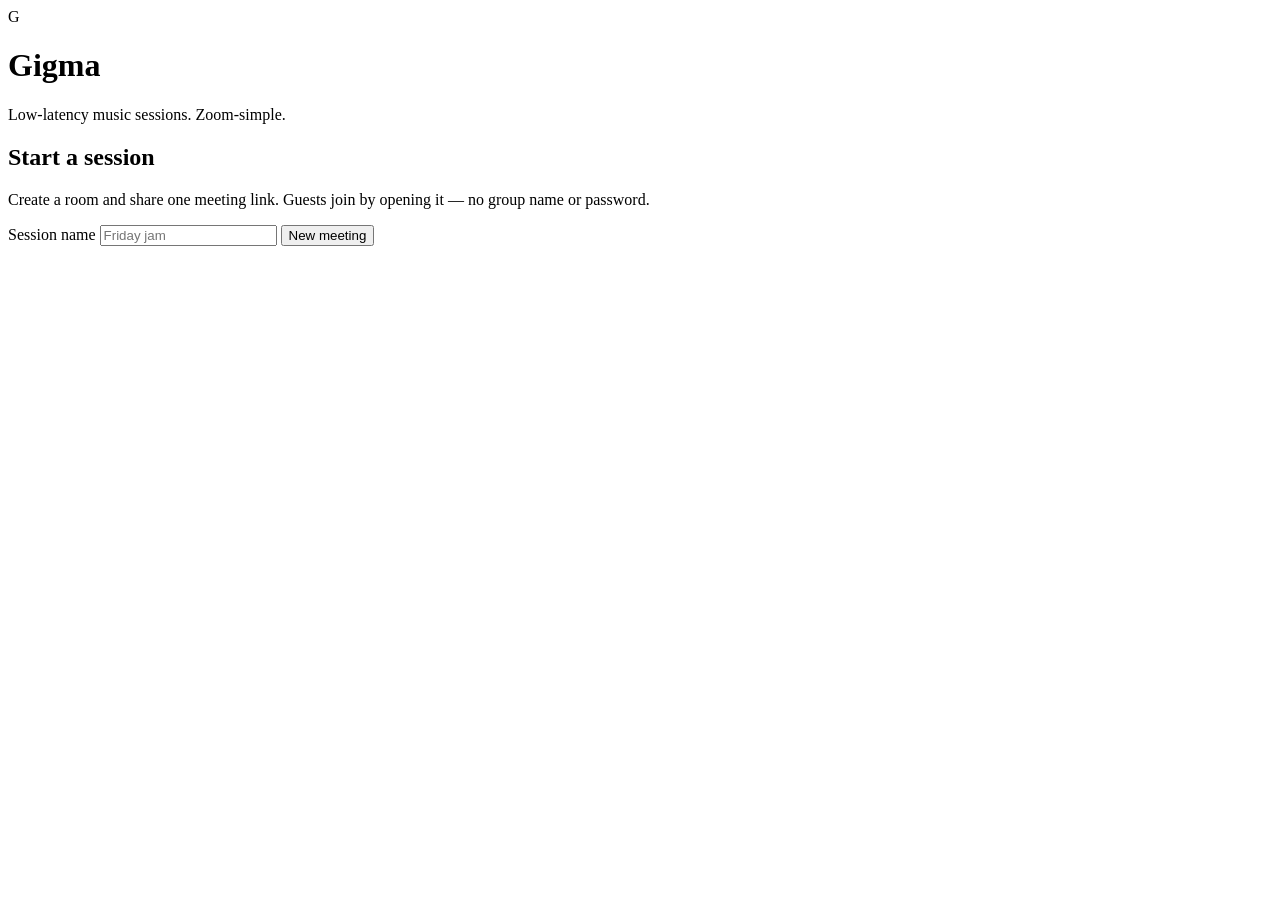
==== web/static/index.html @ 848fe890 "Scaffold Gigma as Go web app with meeting-link UI Go server manages SonoBus as a child process only;" ====
<!DOCTYPE html>
<html lang="en">
<head>
  <meta charset="utf-8" />
  <meta name="viewport" content="width=device-width, initial-scale=1" />
  <title>Gigma</title>
  <link rel="stylesheet" href="/styles.css" />
</head>
<body>
  <main class="shell">
    <header class="brand">
      <div class="logo">G</div>
      <div>
        <h1>Gigma</h1>
        <p>Low-latency music sessions. Zoom-simple.</p>
      </div>
    </header>

    <section class="card">
      <h2>Start a session</h2>
      <p class="muted">Create a room and share one meeting link. Guests join by opening it — no group name or password.</p>
      <label for="title">Session name</label>
      <input id="title" type="text" placeholder="Friday jam" autocomplete="off" />
      <button id="create" class="primary">New meeting</button>
      <p id="err" class="error" hidden></p>
    </section>

    <section class="card" id="share" hidden>
      <h2>Share this link</h2>
      <div class="row">
        <input id="link" type="text" readonly />
        <button id="copy" type="button">Copy</button>
      </div>
      <a id="open" class="primary linkish" href="#">Join as host</a>
    </section>
  </main>
  <script src="/app.js"></script>
</body>
</html>
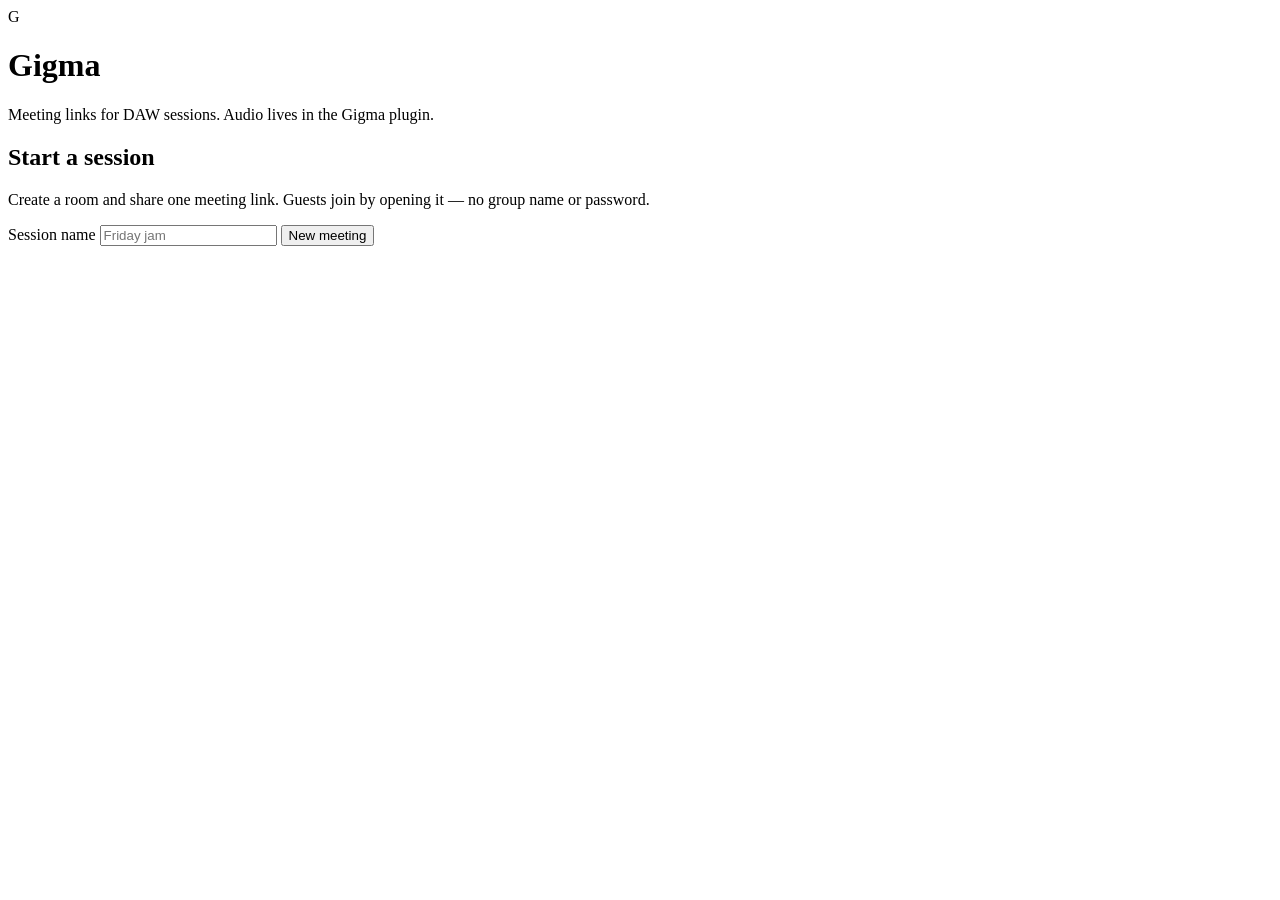
==== commit fb61c246: "Split Gigma into Go meeting broker + macOS VST3/AU plugin scaffold Go app no longer runs SonoBus; it" ====
--- a/web/static/index.html
+++ b/web/static/index.html
@@ -12,7 +12,7 @@
       <div class="logo">G</div>
       <div>
         <h1>Gigma</h1>
-        <p>Low-latency music sessions. Zoom-simple.</p>
+        <p>Meeting links for DAW sessions. Audio lives in the Gigma plugin.</p>
       </div>
     </header>
 
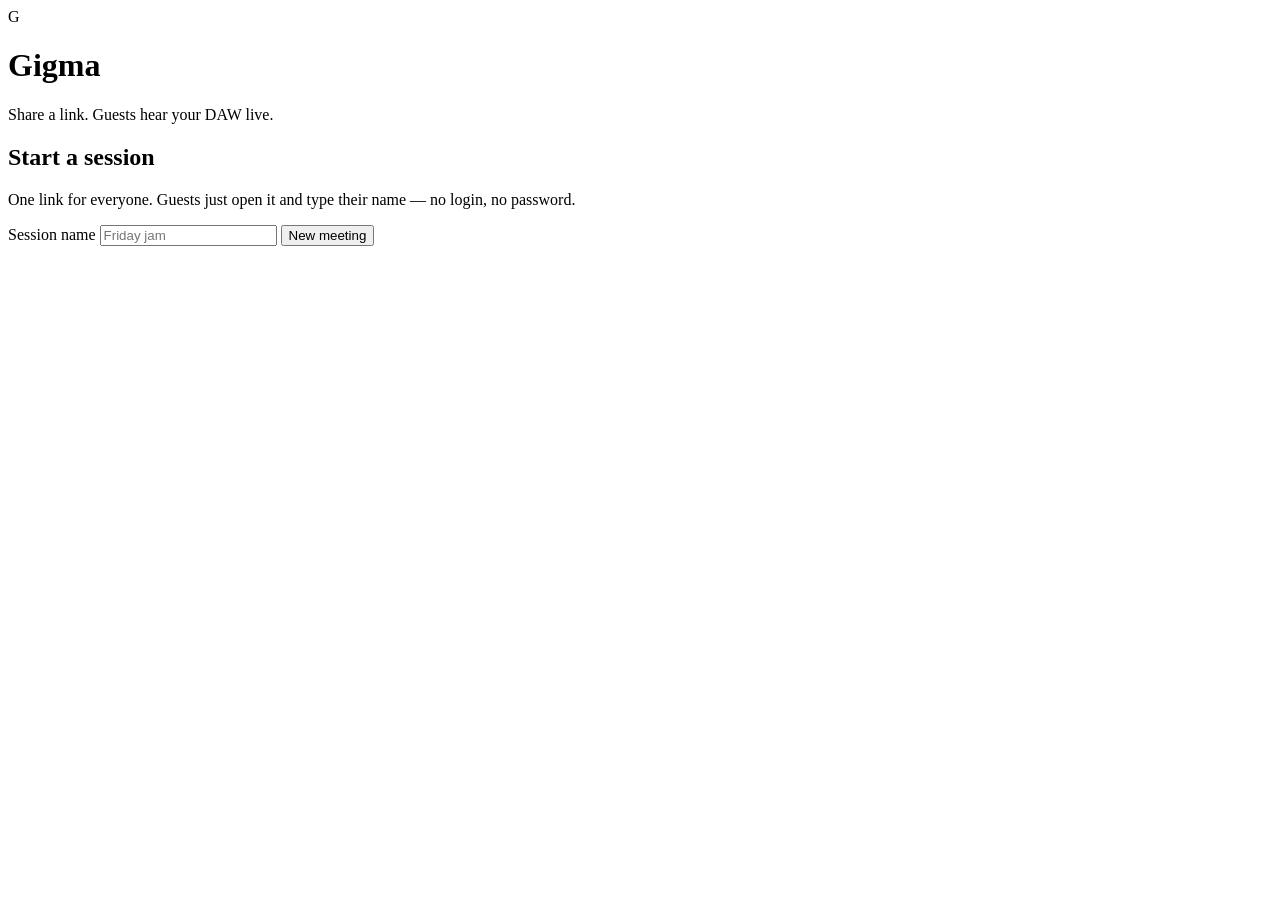
==== commit 0f3274b5: "Web: phone-first join + listen UX (sticky Listen/Mute, safe areas, level meter, share sheet, iOS aud" ====
--- a/web/static/index.html
+++ b/web/static/index.html
@@ -2,38 +2,50 @@
 <html lang="en">
 <head>
   <meta charset="utf-8" />
-  <meta name="viewport" content="width=device-width, initial-scale=1" />
+  <meta name="viewport" content="width=device-width, initial-scale=1, viewport-fit=cover" />
+  <meta name="theme-color" content="#0b0f14" />
+  <meta name="apple-mobile-web-app-capable" content="yes" />
+  <meta name="apple-mobile-web-app-status-bar-style" content="black-translucent" />
+  <meta name="description" content="Meeting links for DAW sessions. Share a link, guests listen live." />
   <title>Gigma</title>
-  <link rel="stylesheet" href="/styles.css" />
+  <link rel="stylesheet" href="/styles.css?v=2" />
 </head>
 <body>
   <main class="shell">
     <header class="brand">
-      <div class="logo">G</div>
+      <div class="logo" aria-hidden="true">G</div>
       <div>
         <h1>Gigma</h1>
-        <p>Meeting links for DAW sessions. Audio lives in the Gigma plugin.</p>
+        <p>Share a link. Guests hear your DAW live.</p>
       </div>
     </header>
 
-    <section class="card">
+    <form class="card" id="start" novalidate>
       <h2>Start a session</h2>
-      <p class="muted">Create a room and share one meeting link. Guests join by opening it — no group name or password.</p>
+      <p class="muted small">One link for everyone. Guests just open it and type their name — no login, no password.</p>
       <label for="title">Session name</label>
-      <input id="title" type="text" placeholder="Friday jam" autocomplete="off" />
-      <button id="create" class="primary">New meeting</button>
-      <p id="err" class="error" hidden></p>
-    </section>
+      <input id="title" type="text" placeholder="Friday jam" autocomplete="off" enterkeyhint="go" maxlength="80" />
+      <button id="create" class="primary block" type="submit">New meeting</button>
+      <p id="err" class="error" role="alert" hidden></p>
+    </form>
 
     <section class="card" id="share" hidden>
-      <h2>Share this link</h2>
-      <div class="row">
-        <input id="link" type="text" readonly />
-        <button id="copy" type="button">Copy</button>
+      <h2>Your meeting link</h2>
+      <input id="link" type="text" readonly aria-label="Meeting link" />
+      <div class="stack">
+        <div class="row">
+          <button id="sharebtn" class="primary" type="button">Share</button>
+          <button id="copy" type="button">Copy</button>
+        </div>
+        <a id="open" class="btn ghost block" href="#">Open meeting page</a>
       </div>
-      <a id="open" class="primary linkish" href="#">Join as host</a>
+      <ol class="steps" style="margin-top:16px">
+        <li>Send the link to guests — they open it, type a name and tap <strong>Listen</strong>.</li>
+        <li>Audio comes from the <strong>Gigma</strong> plugin on your DAW channel.</li>
+      </ol>
     </section>
   </main>
-  <script src="/app.js"></script>
+  <script src="/common.js?v=2"></script>
+  <script src="/app.js?v=2"></script>
 </body>
 </html>
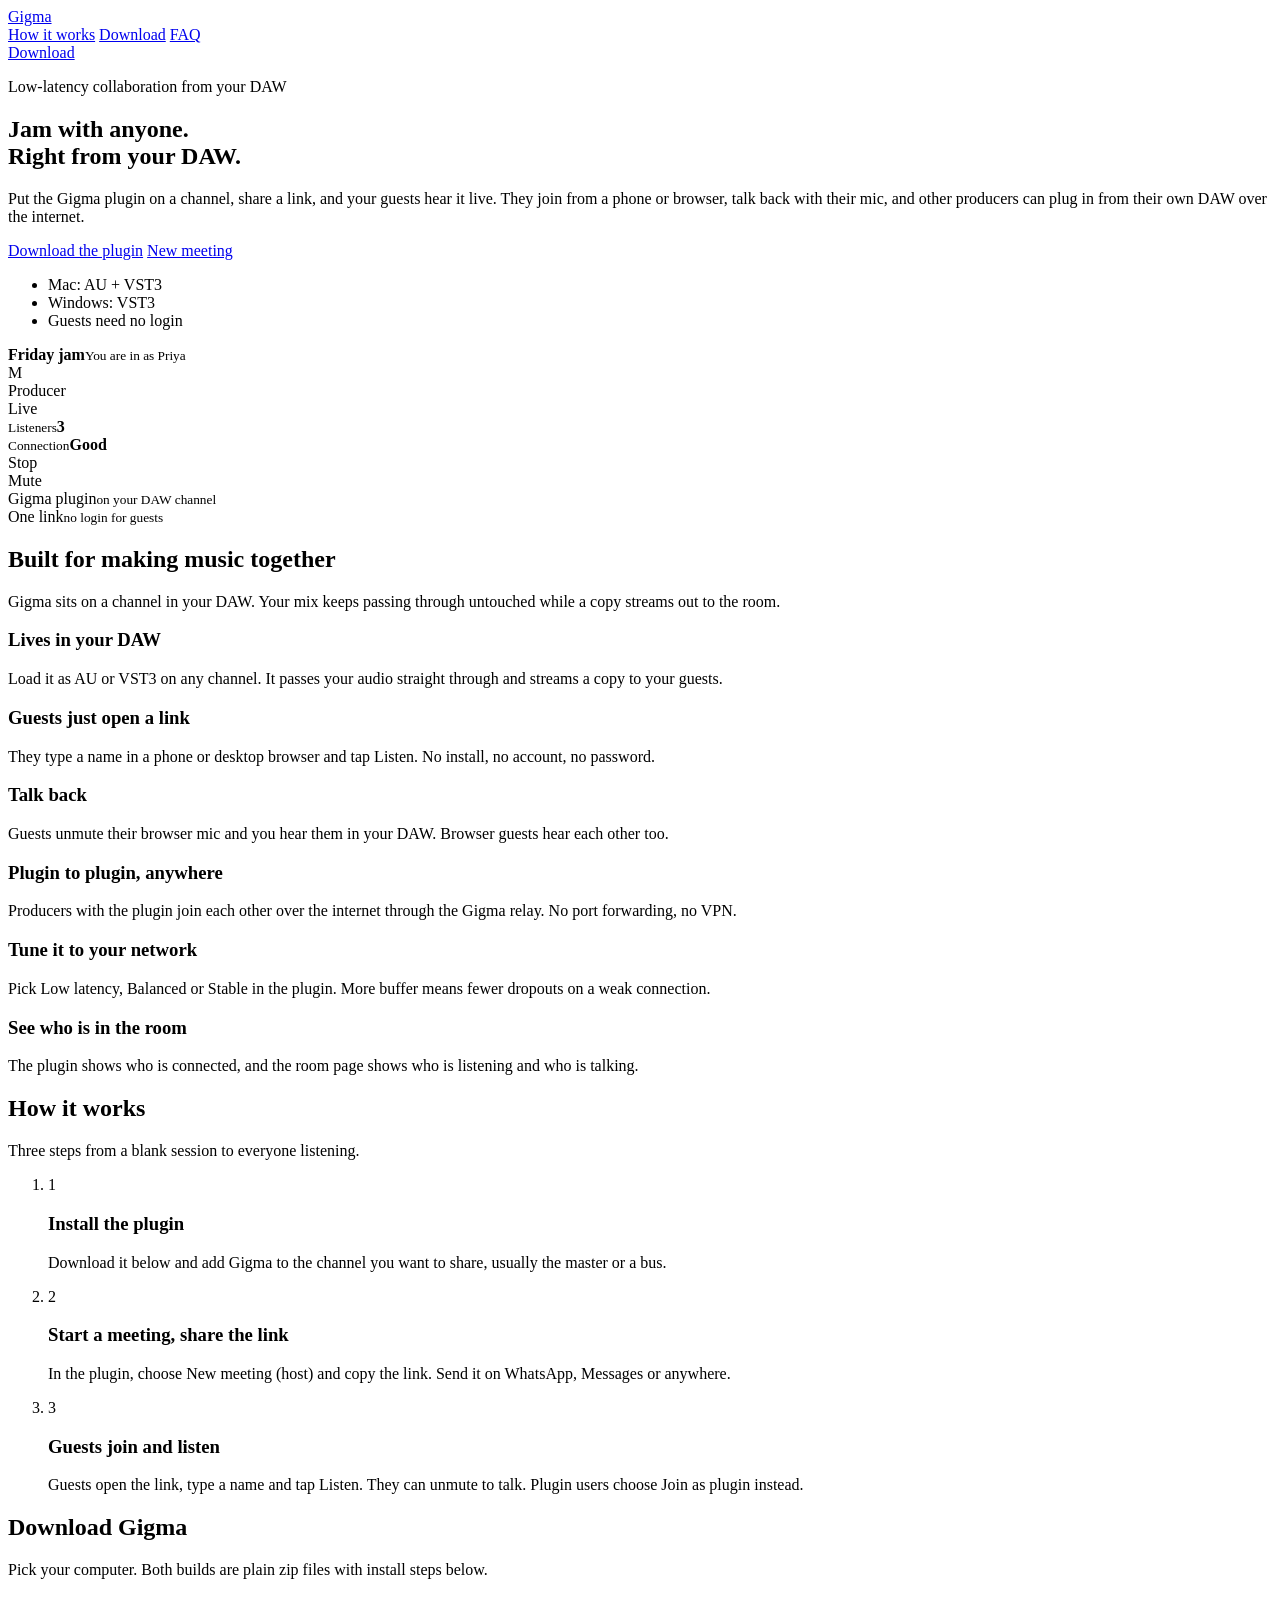
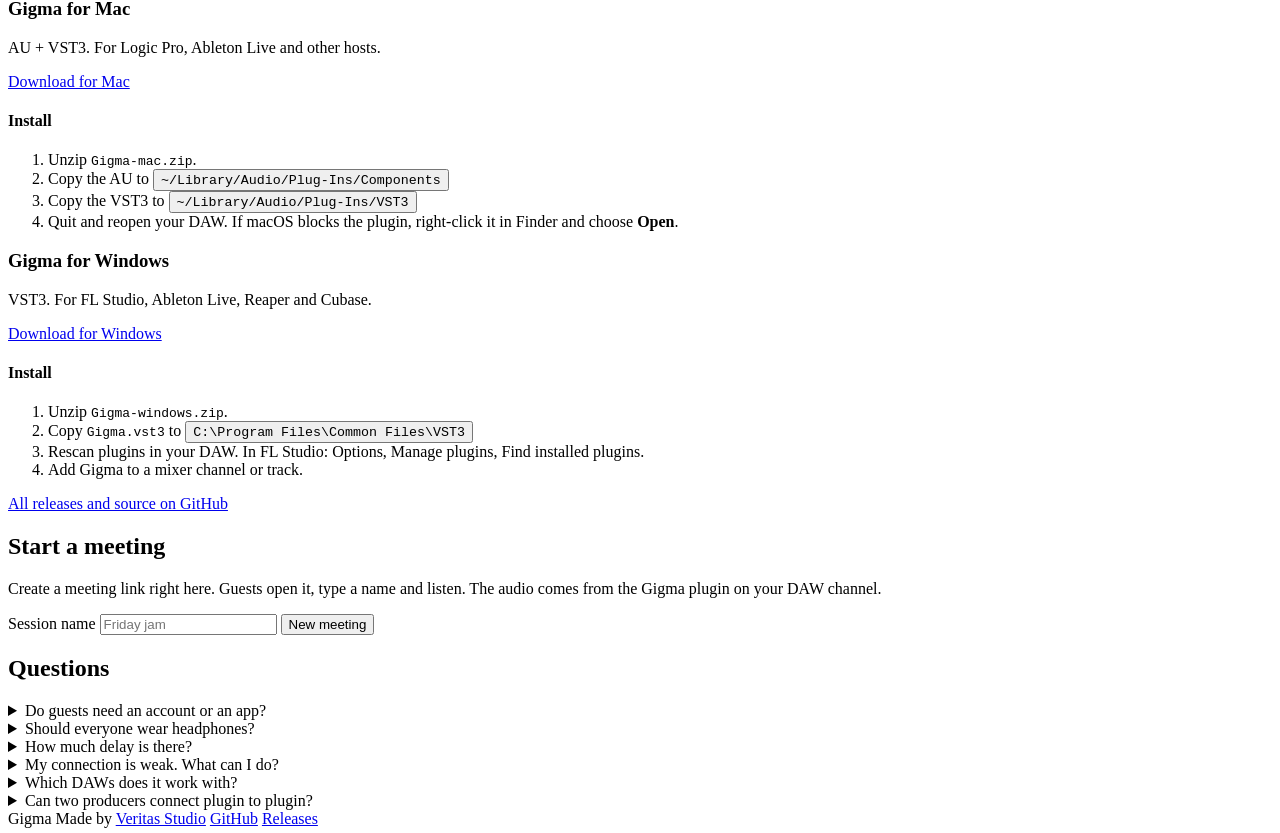
==== commit e5f54782: "Web: product landing page with Mac/Windows plugin downloads; liquid-glass restyle; replace emojis wi" ====
--- a/web/static/index.html
+++ b/web/static/index.html
@@ -3,49 +3,197 @@
 <head>
   <meta charset="utf-8" />
   <meta name="viewport" content="width=device-width, initial-scale=1, viewport-fit=cover" />
-  <meta name="theme-color" content="#0b0f14" />
+  <meta name="theme-color" content="#070a12" />
   <meta name="apple-mobile-web-app-capable" content="yes" />
   <meta name="apple-mobile-web-app-status-bar-style" content="black-translucent" />
-  <meta name="description" content="Meeting links for DAW sessions. Share a link, guests listen live." />
-  <title>Gigma</title>
-  <link rel="stylesheet" href="/styles.css?v=2" />
+  <meta name="description" content="Gigma streams a channel from your DAW to anyone with a link. Guests listen and talk back from a browser; producers can join each other from the plugin over the internet. AU and VST3 for Mac and Windows." />
+  <meta property="og:title" content="Gigma: jam from your DAW with a link" />
+  <meta property="og:description" content="A plugin that streams your DAW channel live. Guests join in the browser, no login. AU and VST3 for Mac, VST3 for Windows." />
+  <meta property="og:type" content="website" />
+  <meta property="og:url" content="https://gigma.veritas.org.in/" />
+  <title>Gigma | Jam from your DAW with a link</title>
+  <link rel="icon" href="/favicon.svg" type="image/svg+xml" />
+  <link rel="stylesheet" href="/styles.css?v=4" />
+  <link rel="stylesheet" href="/landing.css?v=1" />
 </head>
-<body>
-  <main class="shell">
-    <header class="brand">
-      <div class="logo" aria-hidden="true">G</div>
-      <div>
-        <h1>Gigma</h1>
-        <p>Share a link. Guests hear your DAW live.</p>
+<body class="landing">
+  <header class="nav-wrap">
+    <nav class="nav" aria-label="Main">
+      <a class="nav-brand" href="/" aria-label="Gigma home"><span class="logo"><i data-icon="logo"></i></span><span class="nav-name">Gigma</span></a>
+      <div class="nav-links">
+        <a href="#how">How it works</a>
+        <a href="#download">Download</a>
+        <a href="#faq">FAQ</a>
       </div>
-    </header>
+      <a class="btn primary nav-cta" href="#download"><i data-icon="download"></i><span>Download</span></a>
+    </nav>
+  </header>
 
-    <form class="card" id="start" novalidate>
-      <h2>Start a session</h2>
-      <p class="muted small">One link for everyone. Guests just open it and type their name — no login, no password.</p>
-      <label for="title">Session name</label>
-      <input id="title" type="text" placeholder="Friday jam" autocomplete="off" enterkeyhint="go" maxlength="80" />
-      <button id="create" class="primary block" type="submit">New meeting</button>
-      <p id="err" class="error" role="alert" hidden></p>
-    </form>
+  <main>
+    <!-- Hero -->
+    <section class="hero wrap">
+      <div class="hero-copy">
+        <p class="eyebrow"><i data-icon="audio-lines"></i> Low-latency collaboration from your DAW</p>
+        <h1>Jam with anyone.<br /><span class="grad">Right from your DAW.</span></h1>
+        <p class="lede">Put the Gigma plugin on a channel, share a link, and your guests hear it live. They join from a phone or browser, talk back with their mic, and other producers can plug in from their own DAW over the internet.</p>
+        <div class="cta-row">
+          <a class="btn primary big" href="#download"><i data-icon="download"></i> Download the plugin</a>
+          <a class="btn big" href="#start"><i data-icon="plus"></i> New meeting</a>
+        </div>
+        <ul class="chips" aria-label="Highlights">
+          <li><i data-icon="laptop"></i> Mac: AU + VST3</li>
+          <li><i data-icon="monitor"></i> Windows: VST3</li>
+          <li><i data-icon="smartphone"></i> Guests need no login</li>
+        </ul>
+      </div>
 
-    <section class="card" id="share" hidden>
-      <h2>Your meeting link</h2>
-      <input id="link" type="text" readonly aria-label="Meeting link" />
-      <div class="stack">
-        <div class="row">
-          <button id="sharebtn" class="primary" type="button">Share</button>
-          <button id="copy" type="button">Copy</button>
+      <!-- Illustration of the guest view (decorative) -->
+      <div class="hero-visual" aria-hidden="true">
+        <div class="mock">
+          <div class="mock-bar"><span class="logo sm"><i data-icon="logo"></i></span><div><b>Friday jam</b><small>You are in as Priya</small></div></div>
+          <div class="mock-card live">
+            <div class="avatar">M</div>
+            <div class="mock-name">Producer</div>
+            <span class="pill live">Live</span>
+            <div class="meter" id="mock-meter"></div>
+          </div>
+          <div class="mock-row">
+            <div class="mock-stat"><i data-icon="users"></i><div><small>Listeners</small><b>3</b></div></div>
+            <div class="mock-stat"><i data-icon="signal"></i><div><small>Connection</small><b>Good</b></div></div>
+          </div>
+          <div class="mock-ctl">
+            <div class="mock-btn on"><i data-icon="stop"></i> Stop</div>
+            <div class="mock-btn mic"><i data-icon="mic"></i> Mute</div>
+          </div>
         </div>
-        <a id="open" class="btn ghost block" href="#">Open meeting page</a>
+        <div class="float f1"><i data-icon="plug"></i><span>Gigma plugin<small>on your DAW channel</small></span></div>
+        <div class="float f2"><i data-icon="link"></i><span>One link<small>no login for guests</small></span></div>
       </div>
-      <ol class="steps" style="margin-top:16px">
-        <li>Send the link to guests — they open it, type a name and tap <strong>Listen</strong>.</li>
-        <li>Audio comes from the <strong>Gigma</strong> plugin on your DAW channel.</li>
+    </section>
+
+    <!-- What it does -->
+    <section class="wrap section" aria-labelledby="what-h">
+      <div class="section-head">
+        <h2 id="what-h">Built for making music together</h2>
+        <p class="muted">Gigma sits on a channel in your DAW. Your mix keeps passing through untouched while a copy streams out to the room.</p>
+      </div>
+      <div class="grid feat">
+        <article class="tile"><span class="tile-ic"><i data-icon="plug"></i></span><h3>Lives in your DAW</h3><p>Load it as AU or VST3 on any channel. It passes your audio straight through and streams a copy to your guests.</p></article>
+        <article class="tile"><span class="tile-ic"><i data-icon="smartphone"></i></span><h3>Guests just open a link</h3><p>They type a name in a phone or desktop browser and tap Listen. No install, no account, no password.</p></article>
+        <article class="tile"><span class="tile-ic"><i data-icon="mic"></i></span><h3>Talk back</h3><p>Guests unmute their browser mic and you hear them in your DAW. Browser guests hear each other too.</p></article>
+        <article class="tile"><span class="tile-ic"><i data-icon="globe"></i></span><h3>Plugin to plugin, anywhere</h3><p>Producers with the plugin join each other over the internet through the Gigma relay. No port forwarding, no VPN.</p></article>
+        <article class="tile"><span class="tile-ic"><i data-icon="sliders"></i></span><h3>Tune it to your network</h3><p>Pick Low latency, Balanced or Stable in the plugin. More buffer means fewer dropouts on a weak connection.</p></article>
+        <article class="tile"><span class="tile-ic"><i data-icon="users"></i></span><h3>See who is in the room</h3><p>The plugin shows who is connected, and the room page shows who is listening and who is talking.</p></article>
+      </div>
+    </section>
+
+    <!-- How it works -->
+    <section class="wrap section" id="how" aria-labelledby="how-h">
+      <div class="section-head">
+        <h2 id="how-h">How it works</h2>
+        <p class="muted">Three steps from a blank session to everyone listening.</p>
+      </div>
+      <ol class="grid steps3">
+        <li class="tile"><span class="num">1</span><h3>Install the plugin</h3><p>Download it below and add Gigma to the channel you want to share, usually the master or a bus.</p></li>
+        <li class="tile"><span class="num">2</span><h3>Start a meeting, share the link</h3><p>In the plugin, choose New meeting (host) and copy the link. Send it on WhatsApp, Messages or anywhere.</p></li>
+        <li class="tile"><span class="num">3</span><h3>Guests join and listen</h3><p>Guests open the link, type a name and tap Listen. They can unmute to talk. Plugin users choose Join as plugin instead.</p></li>
       </ol>
     </section>
+
+    <!-- Downloads -->
+    <section class="wrap section" id="download" aria-labelledby="dl-h">
+      <div class="section-head">
+        <h2 id="dl-h">Download Gigma</h2>
+        <p class="muted">Pick your computer. Both builds are plain zip files with install steps below.</p>
+      </div>
+      <p class="notice" id="mobile-note" hidden><i data-icon="laptop"></i><span>Plugins install on a computer. Open this page on your Mac or PC to download, or send yourself the link.</span></p>
+      <div class="grid dl">
+        <article class="tile dl-card" id="dl-mac">
+          <span class="rec" hidden>Recommended for this computer</span>
+          <div class="dl-head"><span class="tile-ic"><i data-icon="laptop"></i></span><div><h3>Gigma for Mac</h3><p class="muted small">AU + VST3. For Logic Pro, Ableton Live and other hosts.</p></div></div>
+          <a class="btn primary block" href="https://github.com/veritasstudio/gigma/releases/latest/download/Gigma-mac.zip" rel="noopener"><i data-icon="download"></i> Download for Mac</a>
+          <h4>Install</h4>
+          <ol class="install">
+            <li>Unzip <code>Gigma-mac.zip</code>.</li>
+            <li>Copy the AU to <button class="copy-chip" type="button" data-copy="~/Library/Audio/Plug-Ins/Components"><code>~/Library/Audio/Plug-Ins/Components</code><i data-icon="copy"></i></button></li>
+            <li>Copy the VST3 to <button class="copy-chip" type="button" data-copy="~/Library/Audio/Plug-Ins/VST3"><code>~/Library/Audio/Plug-Ins/VST3</code><i data-icon="copy"></i></button></li>
+            <li>Quit and reopen your DAW. If macOS blocks the plugin, right-click it in Finder and choose <strong>Open</strong>.</li>
+          </ol>
+        </article>
+        <article class="tile dl-card" id="dl-win">
+          <span class="rec" hidden>Recommended for this computer</span>
+          <div class="dl-head"><span class="tile-ic"><i data-icon="monitor"></i></span><div><h3>Gigma for Windows</h3><p class="muted small">VST3. For FL Studio, Ableton Live, Reaper and Cubase.</p></div></div>
+          <a class="btn primary block" href="https://github.com/veritasstudio/gigma/releases/latest/download/Gigma-windows.zip" rel="noopener"><i data-icon="download"></i> Download for Windows</a>
+          <h4>Install</h4>
+          <ol class="install">
+            <li>Unzip <code>Gigma-windows.zip</code>.</li>
+            <li>Copy <code>Gigma.vst3</code> to <button class="copy-chip" type="button" data-copy="C:\Program Files\Common Files\VST3"><code>C:\Program Files\Common Files\VST3</code><i data-icon="copy"></i></button></li>
+            <li>Rescan plugins in your DAW. In FL Studio: Options, Manage plugins, Find installed plugins.</li>
+            <li>Add Gigma to a mixer channel or track.</li>
+          </ol>
+        </article>
+      </div>
+      <p class="hint all-rel"><a href="https://github.com/veritasstudio/gigma/releases" rel="noopener"><i data-icon="github"></i> All releases and source on GitHub</a></p>
+    </section>
+
+    <!-- Start a meeting (existing flow) -->
+    <section class="wrap section narrow" id="start" aria-labelledby="start-h">
+      <div class="section-head">
+        <h2 id="start-h">Start a meeting</h2>
+        <p class="muted">Create a meeting link right here. Guests open it, type a name and listen. The audio comes from the Gigma plugin on your DAW channel.</p>
+      </div>
+      <form class="card" id="start-form" novalidate>
+        <label for="title">Session name</label>
+        <input id="title" type="text" placeholder="Friday jam" autocomplete="off" enterkeyhint="go" maxlength="80" />
+        <button id="create" class="primary block" type="submit"><i data-icon="plus"></i><span class="lbl">New meeting</span></button>
+        <p id="err" class="error" role="alert" hidden></p>
+      </form>
+
+      <section class="card" id="share" hidden>
+        <h2>Your meeting link</h2>
+        <input id="link" type="text" readonly aria-label="Meeting link" />
+        <div class="stack">
+          <div class="row">
+            <button id="sharebtn" class="primary" type="button"><i data-icon="share"></i> Share</button>
+            <button id="copy" type="button"><i data-icon="copy"></i> Copy</button>
+          </div>
+          <a id="open" class="btn ghost block" href="#"><i data-icon="arrow-right"></i> Open meeting page</a>
+        </div>
+        <ol class="steps" style="margin-top:16px">
+          <li>Send the link to guests. They open it, type a name and tap <strong>Listen</strong>.</li>
+          <li>Audio comes from the <strong>Gigma</strong> plugin on your DAW channel.</li>
+        </ol>
+      </section>
+    </section>
+
+    <!-- FAQ -->
+    <section class="wrap section narrow" id="faq" aria-labelledby="faq-h">
+      <div class="section-head">
+        <h2 id="faq-h">Questions</h2>
+      </div>
+      <div class="faq">
+        <details><summary>Do guests need an account or an app?<i data-icon="chevron-down"></i></summary><p>No. Guests open the link in a phone or desktop browser, type a name and tap Listen. There is no login and no install.</p></details>
+        <details><summary>Should everyone wear headphones?<i data-icon="chevron-down"></i></summary><p>Yes, please. If a guest unmutes without headphones, their mic picks up the music from their speakers and you hear your own track coming back.</p></details>
+        <details><summary>How much delay is there?<i data-icon="chevron-down"></i></summary><p>There is always some. Browser guests hear you about a quarter of a second behind your DAW. Plugin to plugin goes through our relay, so it depends on both connections and is usually a hundred milliseconds or more. That works well for sharing ideas, reviewing a mix and loose jamming. It is not meant for playing tightly in time together.</p></details>
+        <details><summary>My connection is weak. What can I do?<i data-icon="chevron-down"></i></summary><p>Open the plugin's quality setting and switch from Balanced to Stable. It adds buffer so you get fewer crackles and dropouts, at the cost of a little more delay. Wired internet or a strong Wi-Fi signal helps most.</p></details>
+        <details><summary>Which DAWs does it work with?<i data-icon="chevron-down"></i></summary><p>The Mac build includes AU and VST3. The Windows build is VST3, for hosts like FL Studio, Ableton Live, Reaper and Cubase. Any DAW that loads these formats should be able to use it.</p></details>
+        <details><summary>Can two producers connect plugin to plugin?<i data-icon="chevron-down"></i></summary><p>Yes. The second producer pastes your meeting link into the plugin and chooses Join as plugin. Audio goes through the Gigma relay, so nobody needs to open a port or set up a VPN.</p></details>
+      </div>
+    </section>
   </main>
-  <script src="/common.js?v=2"></script>
-  <script src="/app.js?v=2"></script>
+
+  <footer class="foot wrap">
+    <div class="foot-in">
+      <span class="nav-brand"><span class="logo sm"><i data-icon="logo"></i></span><span class="nav-name">Gigma</span></span>
+      <span class="muted small">Made by <a href="https://www.veritas.org.in" rel="noopener">Veritas Studio</a></span>
+      <span class="foot-links">
+        <a href="https://github.com/veritasstudio/gigma" rel="noopener"><i data-icon="github"></i> GitHub</a>
+        <a href="https://github.com/veritasstudio/gigma/releases" rel="noopener"><i data-icon="download"></i> Releases</a>
+      </span>
+    </div>
+  </footer>
+
+  <script src="/common.js?v=3"></script>
+  <script src="/app.js?v=3"></script>
 </body>
 </html>
